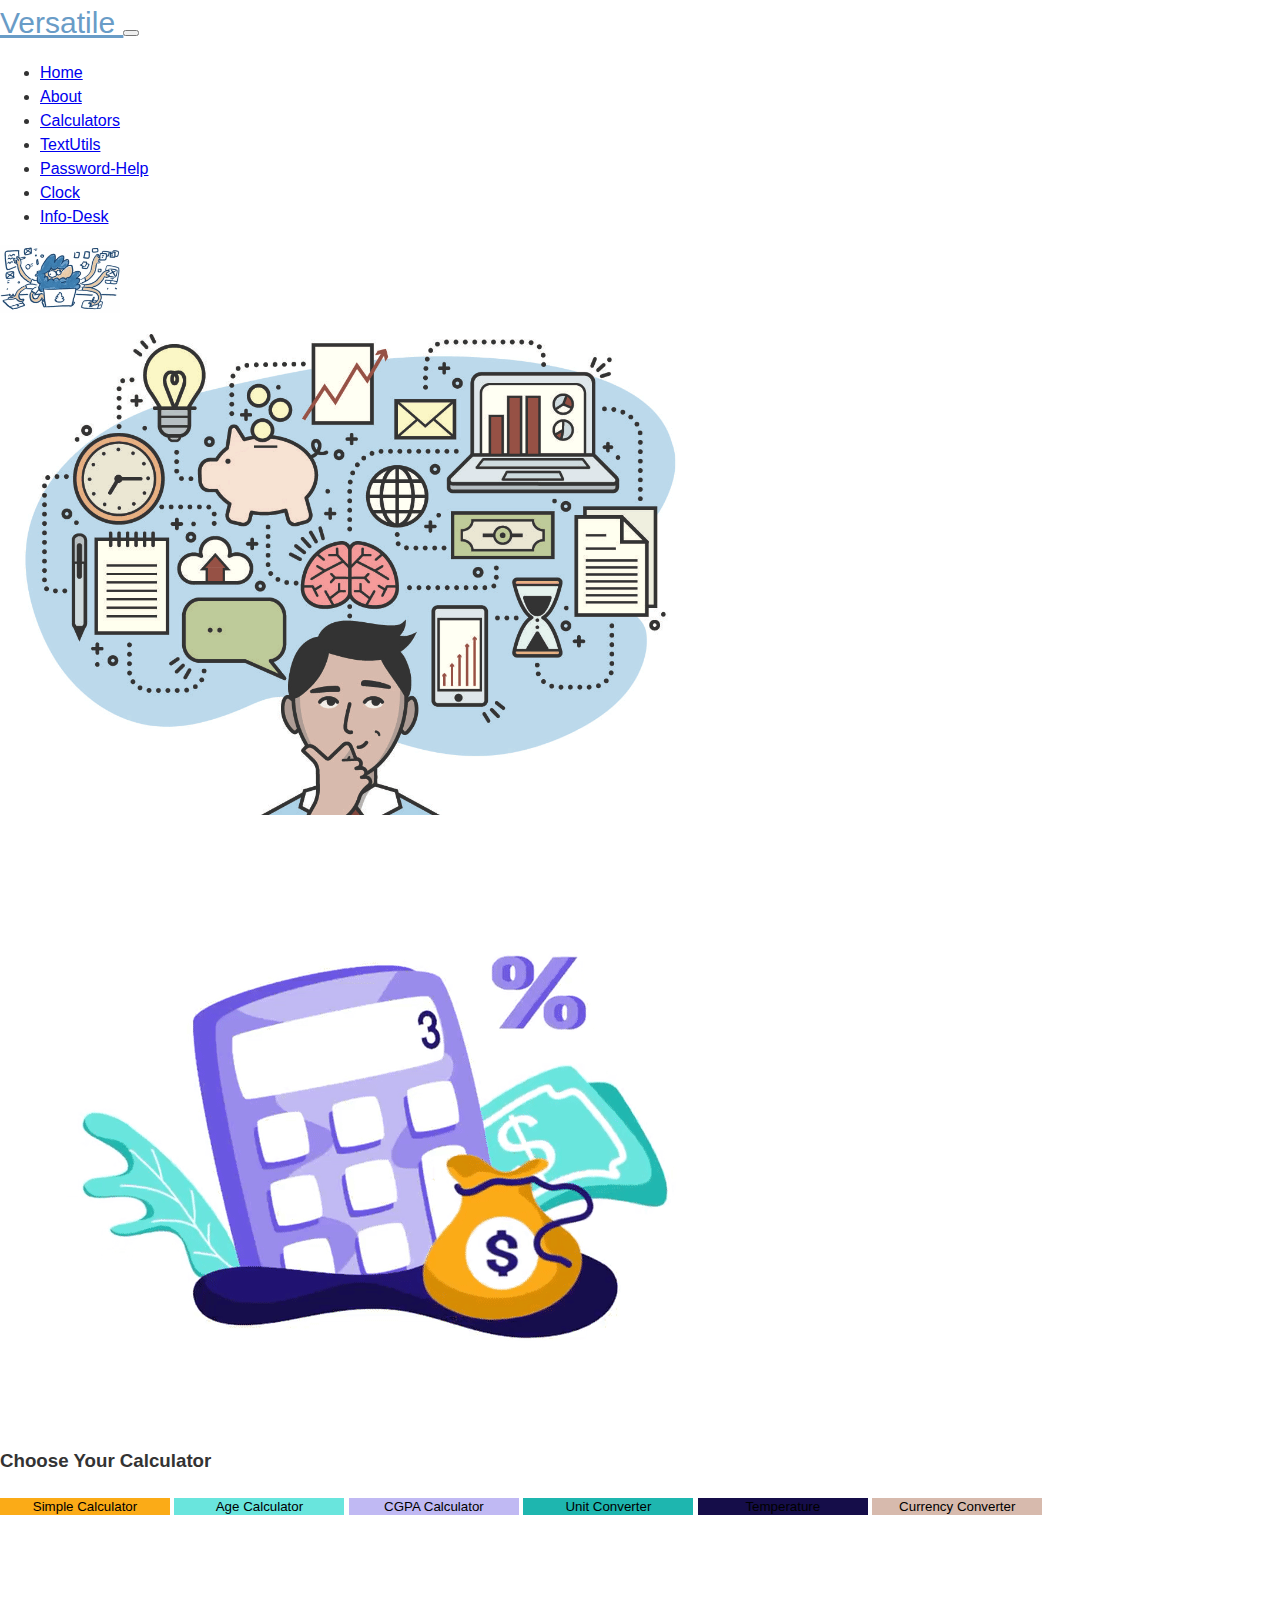
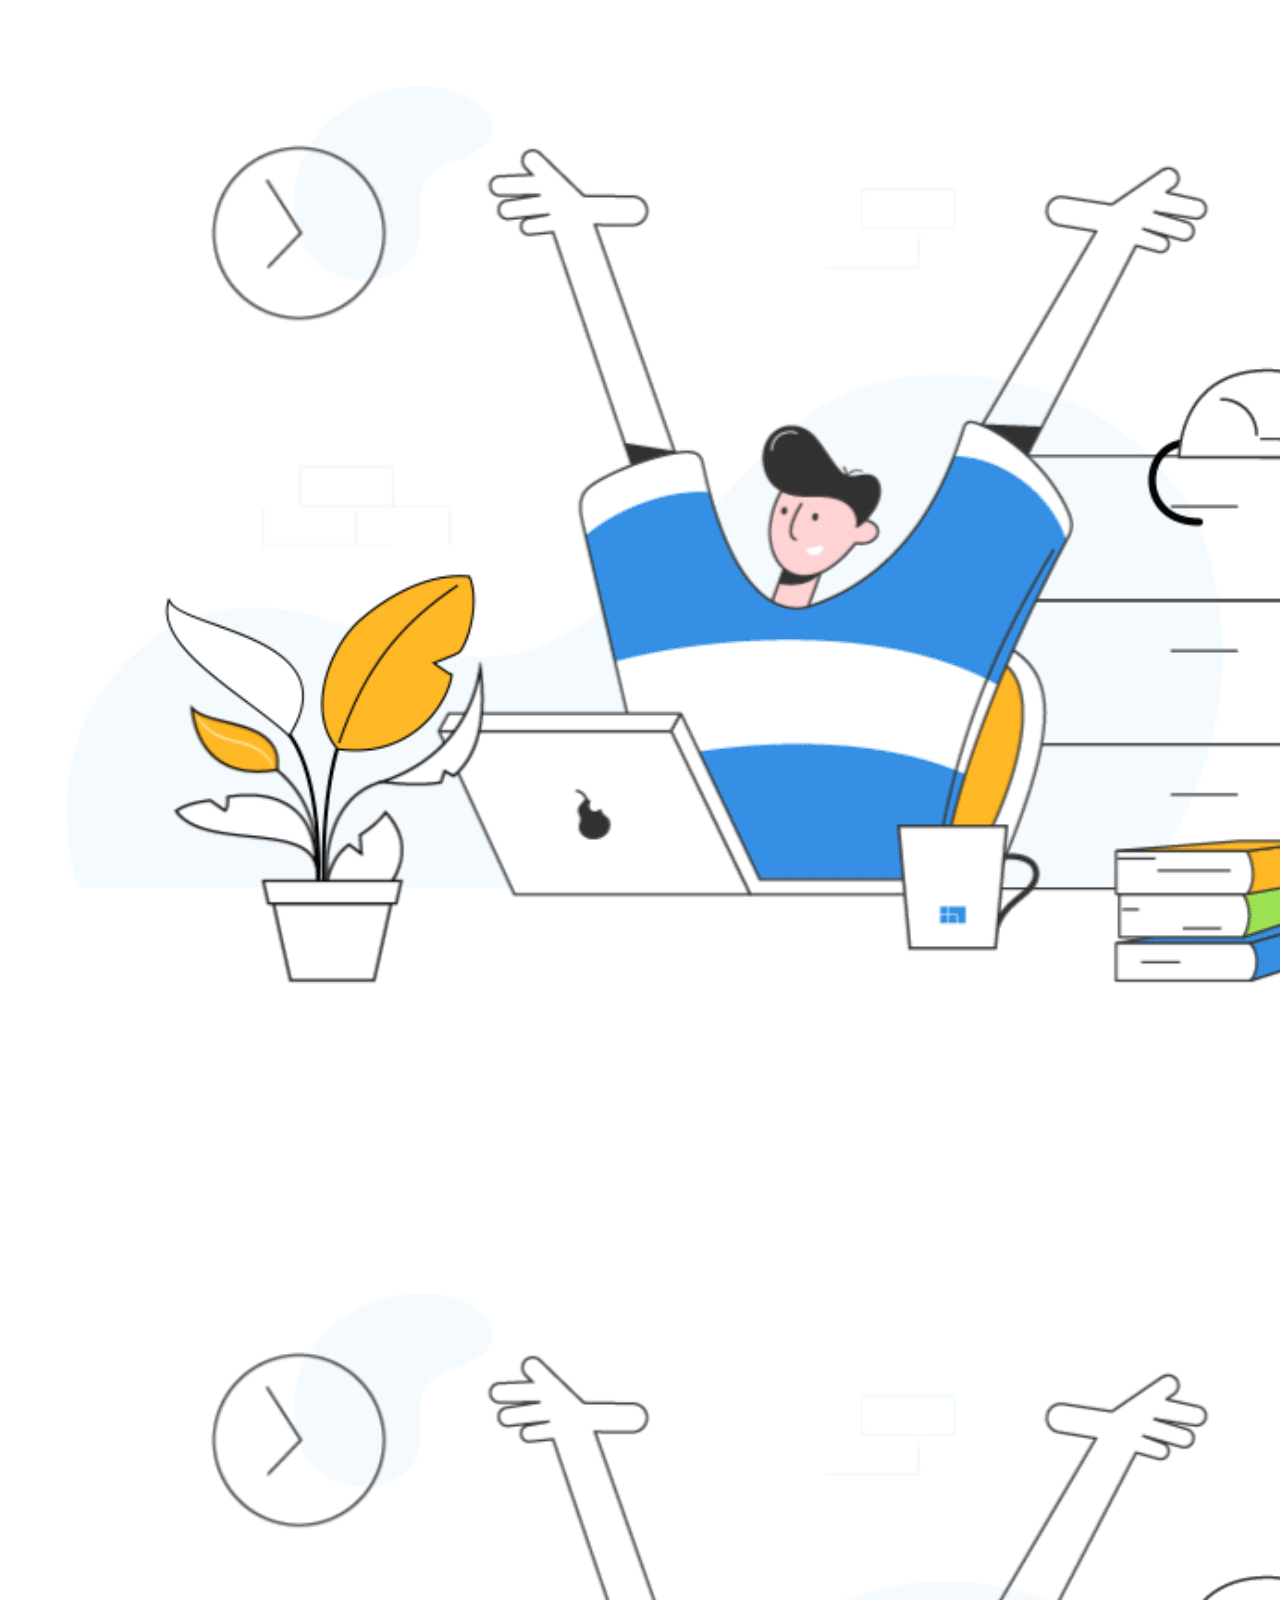
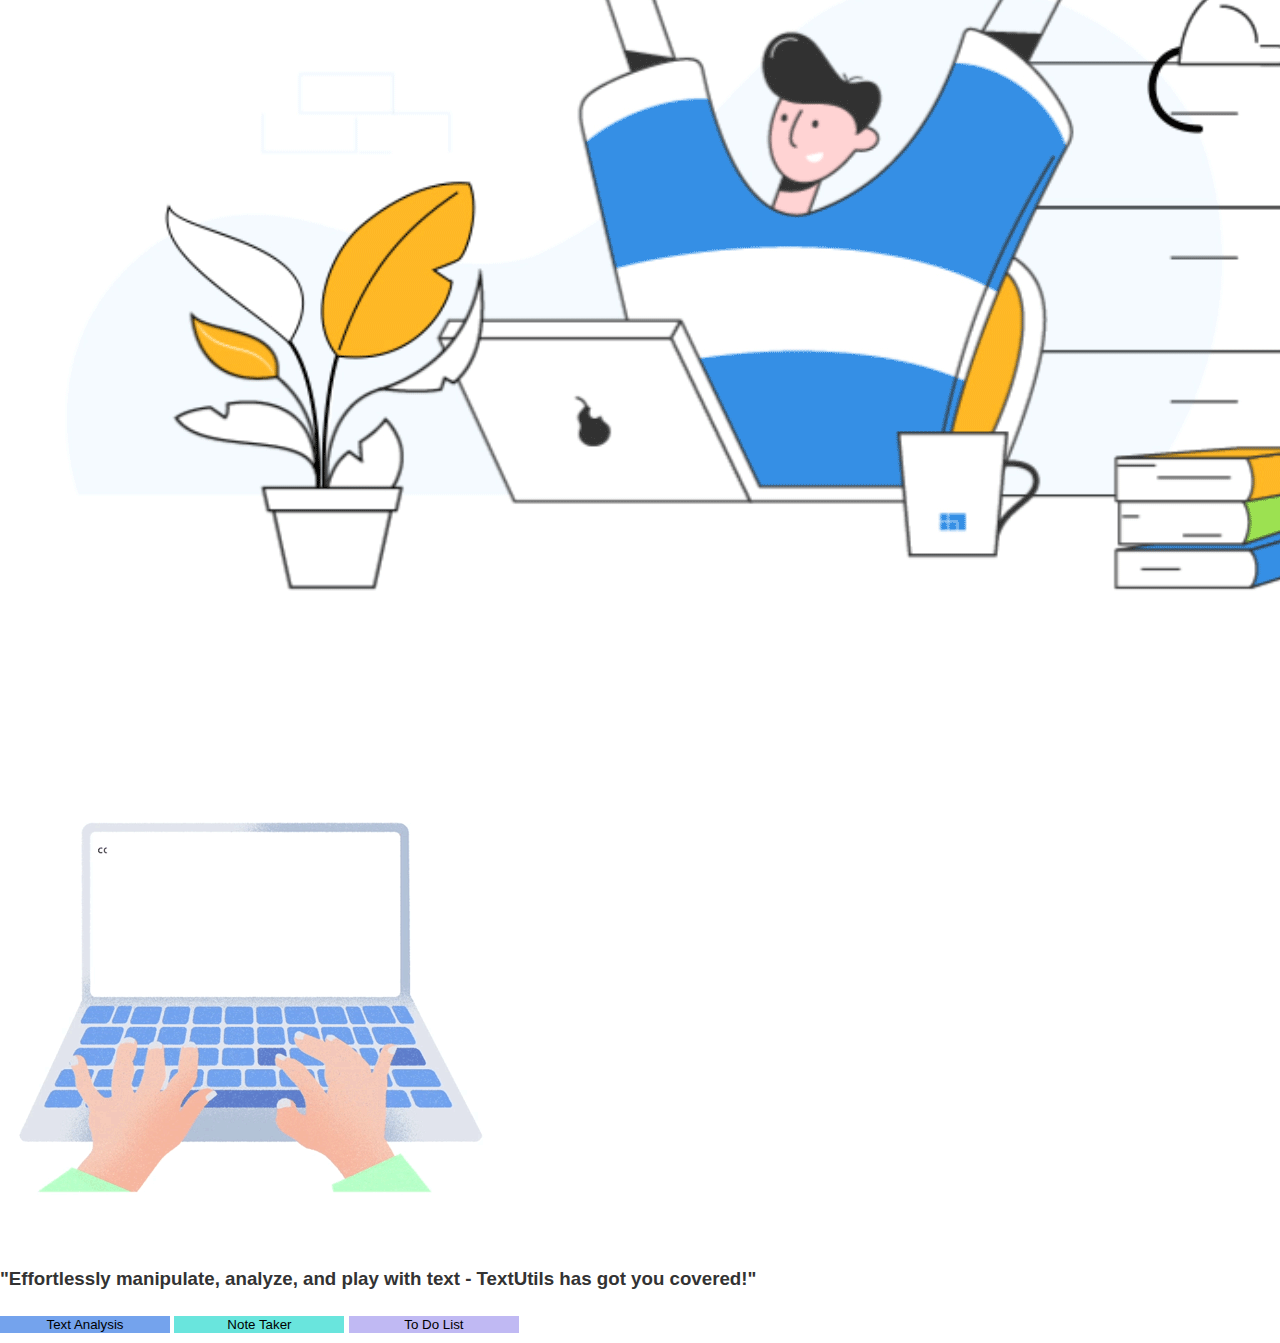
==== index.html @ 39a5cde5 "first commit" ====
<!DOCTYPE html>
<html lang="en">
  <head>
    <meta charset="UTF-8" />
    <meta http-equiv="X-UA-Compatible" content="IE=edge" />
    <meta name="viewport" content="width=device-width, initial-scale=1.0" />
    <link
      rel="stylesheet"
      href="https://cdnjs.cloudflare.com/ajax/libs/font-awesome/4.7.0/css/font-awesome.min.css"
    />
    <link href="https://cdn.jsdelivr.net/npm/bootstrap@5.3.0-alpha1/dist/css/bootstrap.min.css" rel="stylesheet" integrity="sha384-GLhlTQ8iRABdZLl6O3oVMWSktQOp6b7In1Zl3/Jr59b6EGGoI1aFkw7cmDA6j6gD" crossorigin="anonymous">



    <link rel="stylesheet" href="style.css" />
    <title>Versatile</title>
  </head>
  <body>
   
    <div class="header">
         
      <nav class="navbar navbar-expand-lg navbar-light  navigation">
        <div class="container">
          <a class="navbar-brand" href="#" style="color: #699cc7; font-size:30px">
            Versatile
          </a>          <button class="navbar-toggler" type="button" data-bs-toggle="collapse" data-bs-target="#navbarSupportedContent" aria-controls="navbarSupportedContent" aria-expanded="false" aria-label="Toggle navigation">
            <span class="navbar-toggler-icon"></span>
          </button>
          <div class="collapse navbar-collapse" id="navbarSupportedContent">
            <ul class="mx-auto navbar-nav me-auto mb-2 mb-lg-0">
                <li class="nav-item">
                    <a class="nav-link" href="index.html">Home</a>
                </li>
                <li class="nav-item">
                  <a class="nav-link" href="#About">About</a>
                </li>
              <li class="nav-item">
                <a class="nav-link" href="#calculator">Calculators </a>
              </li>

              <li class="nav-item">
                <a class="nav-link" href="#textutils">TextUtils</a>
              </li>

              <li class="nav-item">
                <a class="nav-link" href="drawing.html">Password-Help</a>
              </li>
     <li class="nav-item">
                <a class="nav-link" href="drawing.html">Clock</a>
              </li>
              <li class="nav-item">
                <a class="nav-link" href="drawing.html">Info-Desk</a>
              </li>
  
  
            </ul>
                      <a class="navbar-brand" href="index.html"><img src="images/logo2.gif" width="120px"></a>
              

  
          </div>
        </div>
      </nav>
    </nav>


    <section class="About">
      <div id="About">
              <div class="container">
  <!-- <div class="row justify-content-center">
    <div class="col-md-12"> -->
      <div class="row justify-content-center">
      <img src="images/work.gif" class="img-fluid" style="width: 700px" alt="Your Image">
    </div>
    <!-- <div class="col-md-6">
      <p class="about-text">Welcome to Versatile, the ultimate online toolset for all your daily needs! Developed by Showrin Rahman, Versatile offers a wide range of versatile tools that will make your life easier. With our powerful and intuitive calculators, text editors, stopwatch timers, news and Wikipedia search bars, and more, you'll have everything you need to stay organized, informed, and efficient. Whether you're a student, professional, or just someone who loves to be prepared, Versatile is the perfect companion for your busy life. So why wait? Start using Versatile today and unlock your full potential</p>
    </div> -->
    </div>

      </div>

    </section>


    <section id="calculator">
      
              <div class="container"> <!--   Container start -->
                <!-- row 1 start -->
                <div class="row">
                  
                  <div class="col-md-6"> <!-- row 1 col 1 start -->
                  <img src="images/calculator.gif" class="img-fluid"  alt="Your Image">
                  <h3>Choose Your Calculator</h3>
                    <button type="button"  class="btn btn-primary" style="background-color: #fbab17; border:none;width: 170px;">Simple Calculator</button>
                    <button type="button" class="btn btn-primary" style="background-color: #69e5dd; border:none;width: 170px;">Age Calculator</button>
                    <button type="button" class="btn btn-primary" style="background-color: #c0b9f3; border:none;width: 170px;">CGPA Calculator</button>
              
                    <button type="button" class="btn btn-primary" style="background-color: #1eb6af; border:none; width: 170px;">Unit Converter</button>
                    <button type="button" class="btn btn-primary" style="background-color: #150d49; border:none; width: 170px;">Temperature</button>
                    <button type="button" class="btn btn-primary" style="background-color: #d7baad; border:none; width: 170px;">Currency Converter</button>
                   
                    </div> <!-- row 1 col 1 end-->
                    <div class="col-md-6">  <!-- row 1 col 2 start -->
                      <img src="images/multitasking.gif" class="img-fluid"  alt="Your Image">
                      </div> <!-- row 1 col 2 end -->
                   </div>  <!--    row 1 end -->
  
              
                </div> <!--   Container start -->
              </section >
  



              <section id="textutils">
      
                <div class="container"> <!--   Container start -->
                  <!-- row 1 start -->
                  <div class="row">
                    <div class="col-md-6">  <!-- row 1 col 2 start -->
                      <img src="images/multitasking.gif" class="img-fluid"  alt="Your Image">
                      </div> <!-- row 1 col 2 end -->
                    
                    <div class="col-md-6"> <!-- row 1 col 1 start -->
                    <img src="images/typing.gif" class="img-fluid"  alt="Your Image">
                    <h3>"Effortlessly manipulate, analyze, and play with text - TextUtils has got you covered!"</h3>
                      <button type="button"  class="btn btn-primary" style="background-color: #74a3ed; border:none;width: 170px;">Text Analysis</button>
                      <button type="button" class="btn btn-primary" style="background-color: #69e5dd; border:none;width: 170px;">Note Taker</button>
                      <button type="button" class="btn btn-primary" style="background-color: #c0b9f3; border:none;width: 170px;">To Do List</button>
                
                     
                     
                      </div> <!-- row 1 col 1 end-->
                    
                     </div>  <!--    row 1 end -->
    
                
                  </div> <!--   Container start -->
                </section >
---- style.css ----
body {
  background-color: white;
  font-family: "Open Sans", sans-serif;
  font-size: 16px;
  line-height: 1.5;
  color: #333;
  margin: 0;
  padding: 0;
}

.about-text {
  text-align: justify;
  background-color: #bcd9eb;
  padding: 50px 50px 50px 50px;
  border-radius: 20%;
}

.row:first-child .btn {
  margin-bottom: 10px; /* Change the value to adjust the space */
}
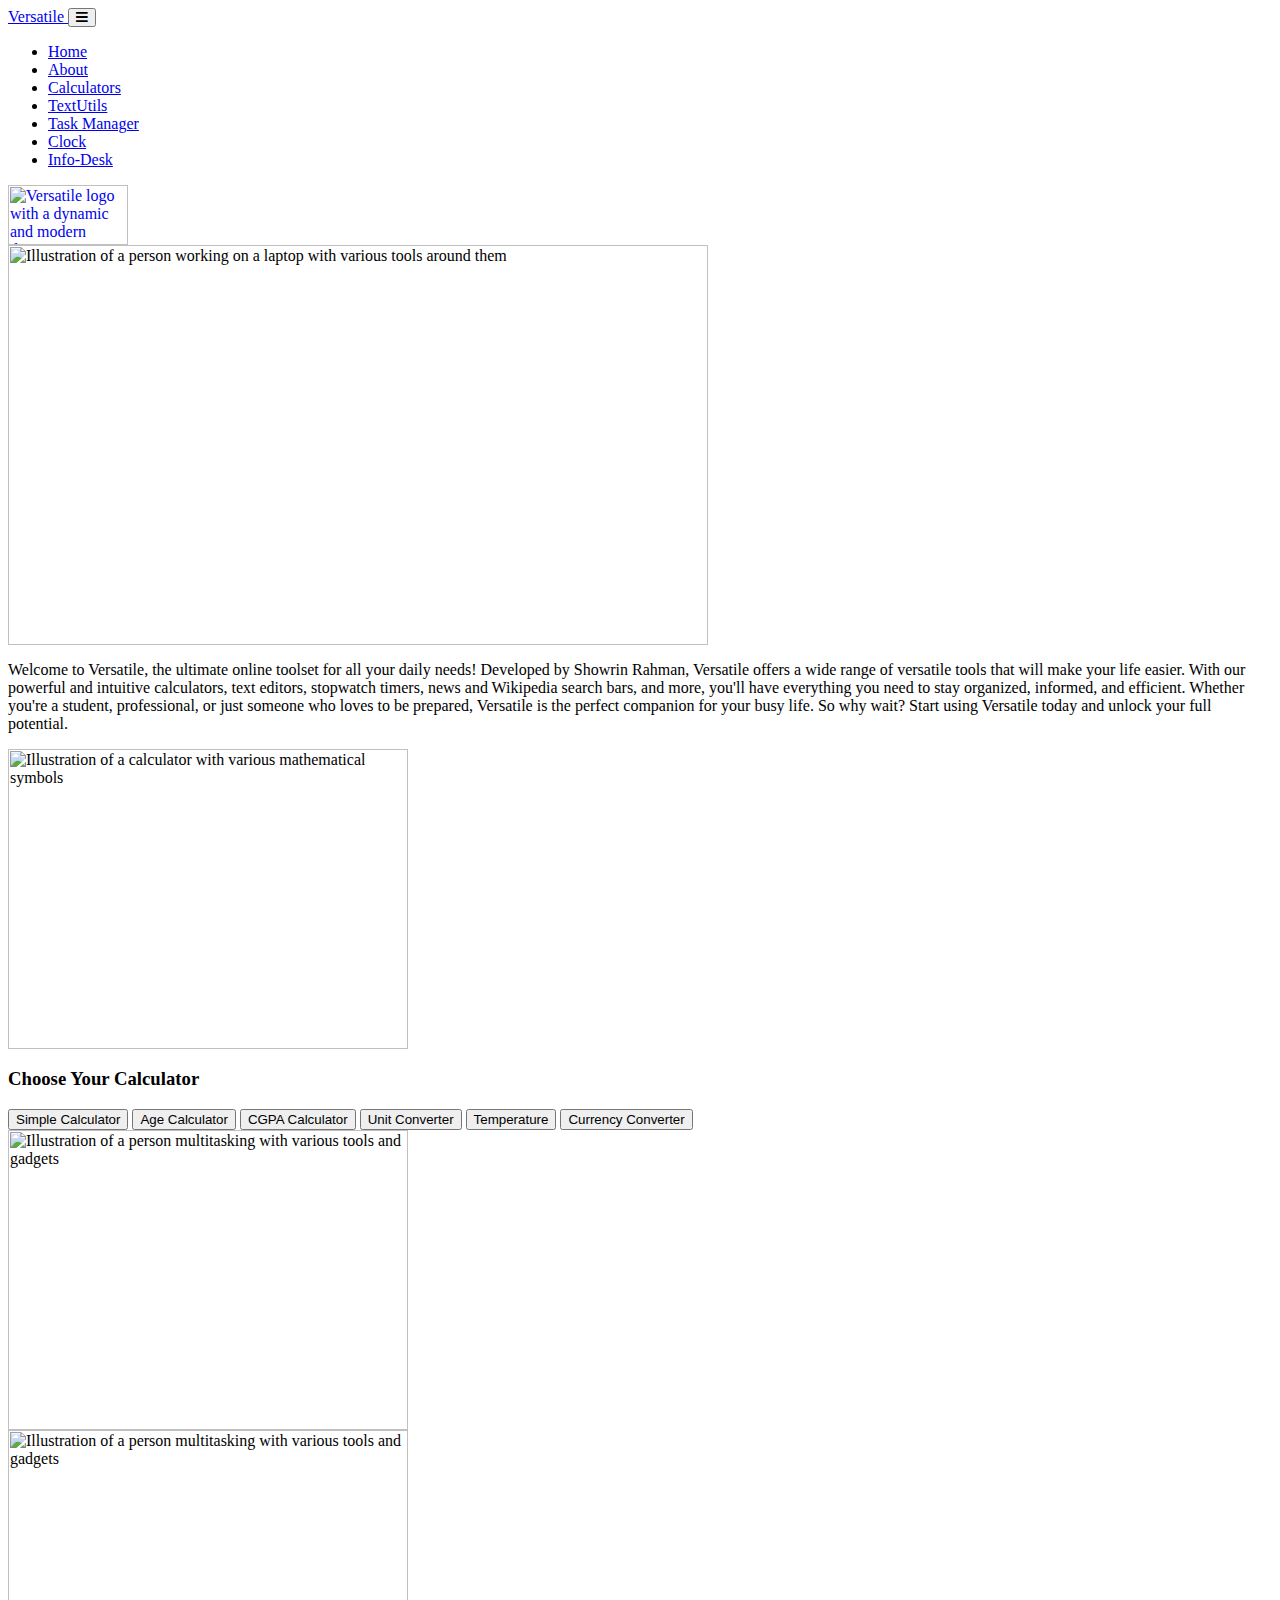
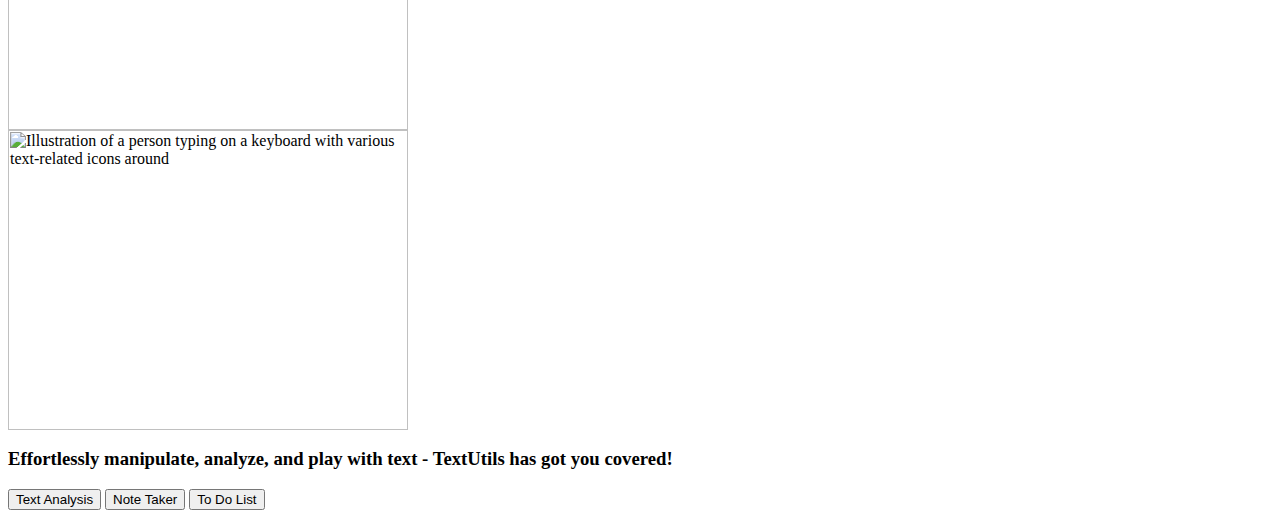
==== commit 5866fc0e: "Update index.html" ====
--- a/index.html
+++ b/index.html
@@ -1,139 +1,144 @@
-<!DOCTYPE html>
 <html lang="en">
-  <head>
-    <meta charset="UTF-8" />
-    <meta http-equiv="X-UA-Compatible" content="IE=edge" />
-    <meta name="viewport" content="width=device-width, initial-scale=1.0" />
-    <link
-      rel="stylesheet"
-      href="https://cdnjs.cloudflare.com/ajax/libs/font-awesome/4.7.0/css/font-awesome.min.css"
-    />
-    <link href="https://cdn.jsdelivr.net/npm/bootstrap@5.3.0-alpha1/dist/css/bootstrap.min.css" rel="stylesheet" integrity="sha384-GLhlTQ8iRABdZLl6O3oVMWSktQOp6b7In1Zl3/Jr59b6EGGoI1aFkw7cmDA6j6gD" crossorigin="anonymous">
-
-
-
-    <link rel="stylesheet" href="style.css" />
-    <title>Versatile</title>
-  </head>
-  <body>
-   
-    <div class="header">
-         
-      <nav class="navbar navbar-expand-lg navbar-light  navigation">
-        <div class="container">
-          <a class="navbar-brand" href="#" style="color: #699cc7; font-size:30px">
-            Versatile
-          </a>          <button class="navbar-toggler" type="button" data-bs-toggle="collapse" data-bs-target="#navbarSupportedContent" aria-controls="navbarSupportedContent" aria-expanded="false" aria-label="Toggle navigation">
-            <span class="navbar-toggler-icon"></span>
-          </button>
-          <div class="collapse navbar-collapse" id="navbarSupportedContent">
-            <ul class="mx-auto navbar-nav me-auto mb-2 mb-lg-0">
-                <li class="nav-item">
-                    <a class="nav-link" href="index.html">Home</a>
-                </li>
-                <li class="nav-item">
-                  <a class="nav-link" href="#About">About</a>
-                </li>
-              <li class="nav-item">
-                <a class="nav-link" href="#calculator">Calculators </a>
-              </li>
-
-              <li class="nav-item">
-                <a class="nav-link" href="#textutils">TextUtils</a>
-              </li>
-
-              <li class="nav-item">
-                <a class="nav-link" href="drawing.html">Password-Help</a>
-              </li>
-     <li class="nav-item">
-                <a class="nav-link" href="drawing.html">Clock</a>
-              </li>
-              <li class="nav-item">
-                <a class="nav-link" href="drawing.html">Info-Desk</a>
-              </li>
-  
-  
-            </ul>
-                      <a class="navbar-brand" href="index.html"><img src="images/logo2.gif" width="120px"></a>
-              
-
-  
-          </div>
-        </div>
-      </nav>
-    </nav>
-
-
-    <section class="About">
-      <div id="About">
-              <div class="container">
-  <!-- <div class="row justify-content-center">
-    <div class="col-md-12"> -->
-      <div class="row justify-content-center">
-      <img src="images/work.gif" class="img-fluid" style="width: 700px" alt="Your Image">
+ <head>
+  <meta charset="utf-8"/>
+  <meta content="IE=edge" http-equiv="X-UA-Compatible"/>
+  <meta content="width=device-width, initial-scale=1.0" name="viewport"/>
+  <link href="https://cdnjs.cloudflare.com/ajax/libs/font-awesome/5.15.3/css/all.min.css" rel="stylesheet"/>
+  <script src="https://cdn.tailwindcss.com">
+  </script>
+  <title>
+   Versatile
+  </title>
+ </head>
+ <body class="bg-gray-100 text-gray-800">
+  <header class="bg-white shadow">
+   <nav class="container mx-auto p-4 flex justify-between items-center">
+    <a class="text-2xl font-bold text-blue-500" href="#">
+     Versatile
+    </a>
+    <button class="lg:hidden text-gray-500 focus:outline-none">
+     <i class="fas fa-bars">
+     </i>
+    </button>
+    <ul class="hidden lg:flex space-x-6">
+     <li>
+      <a class="hover:text-blue-500" href="index.html">
+       Home
+      </a>
+     </li>
+     <li>
+      <a class="hover:text-blue-500" href="#About">
+       About
+      </a>
+     </li>
+     <li>
+      <a class="hover:text-blue-500" href="#calculator">
+       Calculators
+      </a>
+     </li>
+     <li>
+      <a class="hover:text-blue-500" href="#textutils">
+       TextUtils
+      </a>
+     </li>
+     <li>
+      <a class="hover:text-blue-500" href="task_manager.html">
+       Task Manager
+      </a>
+     </li>
+     <li>
+      <a class="hover:text-blue-500" href="clock.html">
+       Clock
+      </a>
+     </li>
+     <li>
+      <a class="hover:text-blue-500" href="info_desk.html">
+       Info-Desk
+      </a>
+     </li>
+    </ul>
+    <a class="hidden lg:block" href="index.html">
+     <img alt="Versatile logo with a dynamic and modern design" class="w-30" height="60" src="https://storage.googleapis.com/a1aa/image/ce6G9pfnwCjzLkOinj9mK8YgNOt0tMjfbJ1hLOa4BI6Jf4cQB.jpg" width="120"/>
+    </a>
+   </nav>
+  </header>
+  <section class="py-12 bg-gray-50" id="About">
+   <div class="container mx-auto text-center">
+    <img alt="Illustration of a person working on a laptop with various tools around them" class="mx-auto mb-8" height="400" src="https://storage.googleapis.com/a1aa/image/SMQUeVWf8Bv2tkj98EH7lm3vrjhJzDu6dOrs1UotOZjlPOHUA.jpg" width="700"/>
+    <p class="text-lg leading-relaxed">
+     Welcome to Versatile, the ultimate online toolset for all your daily
+          needs! Developed by Showrin Rahman, Versatile offers a wide range of
+          versatile tools that will make your life easier. With our powerful and
+          intuitive calculators, text editors, stopwatch timers, news and
+          Wikipedia search bars, and more, you'll have everything you need to
+          stay organized, informed, and efficient. Whether you're a student,
+          professional, or just someone who loves to be prepared, Versatile is
+          the perfect companion for your busy life. So why wait? Start using
+          Versatile today and unlock your full potential.
+    </p>
+   </div>
+  </section>
+  <section class="py-12" id="calculator">
+   <div class="container mx-auto">
+    <div class="grid grid-cols-1 md:grid-cols-2 gap-8">
+     <div class="text-center">
+      <img alt="Illustration of a calculator with various mathematical symbols" class="mx-auto mb-4" height="300" src="https://storage.googleapis.com/a1aa/image/bPtmvtyyzPrzL9eKvwExFFJGvfWOKaWTRnsniHIrqW0iPOHUA.jpg" width="400"/>
+      <h3 class="text-xl font-semibold mb-4">
+       Choose Your Calculator
+      </h3>
+      <div class="space-y-4">
+       <button class="w-40 py-2 bg-yellow-400 text-white rounded">
+        Simple Calculator
+       </button>
+       <button class="w-40 py-2 bg-teal-400 text-white rounded">
+        Age Calculator
+       </button>
+       <button class="w-40 py-2 bg-purple-400 text-white rounded">
+        CGPA Calculator
+       </button>
+       <button class="w-40 py-2 bg-teal-600 text-white rounded">
+        Unit Converter
+       </button>
+       <button class="w-40 py-2 bg-blue-900 text-white rounded">
+        Temperature
+       </button>
+       <button class="w-40 py-2 bg-pink-300 text-white rounded">
+        Currency Converter
+       </button>
+      </div>
+     </div>
+     <div class="text-center">
+      <img alt="Illustration of a person multitasking with various tools and gadgets" class="mx-auto mb-4" height="300" src="https://storage.googleapis.com/a1aa/image/VOe89JrVs0SwdKwCqE81fCIVoefe7mTxLU9M0N9h7DYY8x5gC.jpg" width="400"/>
+     </div>
     </div>
-    <!-- <div class="col-md-6">
-      <p class="about-text">Welcome to Versatile, the ultimate online toolset for all your daily needs! Developed by Showrin Rahman, Versatile offers a wide range of versatile tools that will make your life easier. With our powerful and intuitive calculators, text editors, stopwatch timers, news and Wikipedia search bars, and more, you'll have everything you need to stay organized, informed, and efficient. Whether you're a student, professional, or just someone who loves to be prepared, Versatile is the perfect companion for your busy life. So why wait? Start using Versatile today and unlock your full potential</p>
-    </div> -->
+   </div>
+  </section>
+  <section class="py-12 bg-gray-50" id="textutils">
+   <div class="container mx-auto">
+    <div class="grid grid-cols-1 md:grid-cols-2 gap-8">
+     <div class="text-center">
+      <img alt="Illustration of a person multitasking with various tools and gadgets" class="mx-auto mb-4" height="300" src="https://storage.googleapis.com/a1aa/image/VOe89JrVs0SwdKwCqE81fCIVoefe7mTxLU9M0N9h7DYY8x5gC.jpg" width="400"/>
+     </div>
+     <div class="text-center">
+      <img alt="Illustration of a person typing on a keyboard with various text-related icons around" class="mx-auto mb-4" height="300" src="https://storage.googleapis.com/a1aa/image/DhhcDcoFvA7DER8TXQeDScXE1feukoZrHeGeaMU9EGEH8x5gC.jpg" width="400"/>
+      <h3 class="text-xl font-semibold mb-4">
+       Effortlessly manipulate, analyze, and play with text - TextUtils
+              has got you covered!
+      </h3>
+      <div class="space-y-4">
+       <button class="w-40 py-2 bg-blue-400 text-white rounded">
+        Text Analysis
+       </button>
+       <button class="w-40 py-2 bg-teal-400 text-white rounded">
+        Note Taker
+       </button>
+       <button class="w-40 py-2 bg-purple-400 text-white rounded">
+        To Do List
+       </button>
+      </div>
+     </div>
     </div>
-
-      </div>
-
-    </section>
-
-
-    <section id="calculator">
-      
-              <div class="container"> <!--   Container start -->
-                <!-- row 1 start -->
-                <div class="row">
-                  
-                  <div class="col-md-6"> <!-- row 1 col 1 start -->
-                  <img src="images/calculator.gif" class="img-fluid"  alt="Your Image">
-                  <h3>Choose Your Calculator</h3>
-                    <button type="button"  class="btn btn-primary" style="background-color: #fbab17; border:none;width: 170px;">Simple Calculator</button>
-                    <button type="button" class="btn btn-primary" style="background-color: #69e5dd; border:none;width: 170px;">Age Calculator</button>
-                    <button type="button" class="btn btn-primary" style="background-color: #c0b9f3; border:none;width: 170px;">CGPA Calculator</button>
-              
-                    <button type="button" class="btn btn-primary" style="background-color: #1eb6af; border:none; width: 170px;">Unit Converter</button>
-                    <button type="button" class="btn btn-primary" style="background-color: #150d49; border:none; width: 170px;">Temperature</button>
-                    <button type="button" class="btn btn-primary" style="background-color: #d7baad; border:none; width: 170px;">Currency Converter</button>
-                   
-                    </div> <!-- row 1 col 1 end-->
-                    <div class="col-md-6">  <!-- row 1 col 2 start -->
-                      <img src="images/multitasking.gif" class="img-fluid"  alt="Your Image">
-                      </div> <!-- row 1 col 2 end -->
-                   </div>  <!--    row 1 end -->
-  
-              
-                </div> <!--   Container start -->
-              </section >
-  
-
-
-
-              <section id="textutils">
-      
-                <div class="container"> <!--   Container start -->
-                  <!-- row 1 start -->
-                  <div class="row">
-                    <div class="col-md-6">  <!-- row 1 col 2 start -->
-                      <img src="images/multitasking.gif" class="img-fluid"  alt="Your Image">
-                      </div> <!-- row 1 col 2 end -->
-                    
-                    <div class="col-md-6"> <!-- row 1 col 1 start -->
-                    <img src="images/typing.gif" class="img-fluid"  alt="Your Image">
-                    <h3>"Effortlessly manipulate, analyze, and play with text - TextUtils has got you covered!"</h3>
-                      <button type="button"  class="btn btn-primary" style="background-color: #74a3ed; border:none;width: 170px;">Text Analysis</button>
-                      <button type="button" class="btn btn-primary" style="background-color: #69e5dd; border:none;width: 170px;">Note Taker</button>
-                      <button type="button" class="btn btn-primary" style="background-color: #c0b9f3; border:none;width: 170px;">To Do List</button>
-                
-                     
-                     
-                      </div> <!-- row 1 col 1 end-->
-                    
-                     </div>  <!--    row 1 end -->
-    
-                
-                  </div> <!--   Container start -->
-                </section >+   </div>
+  </section>
+ </body>
+</html>
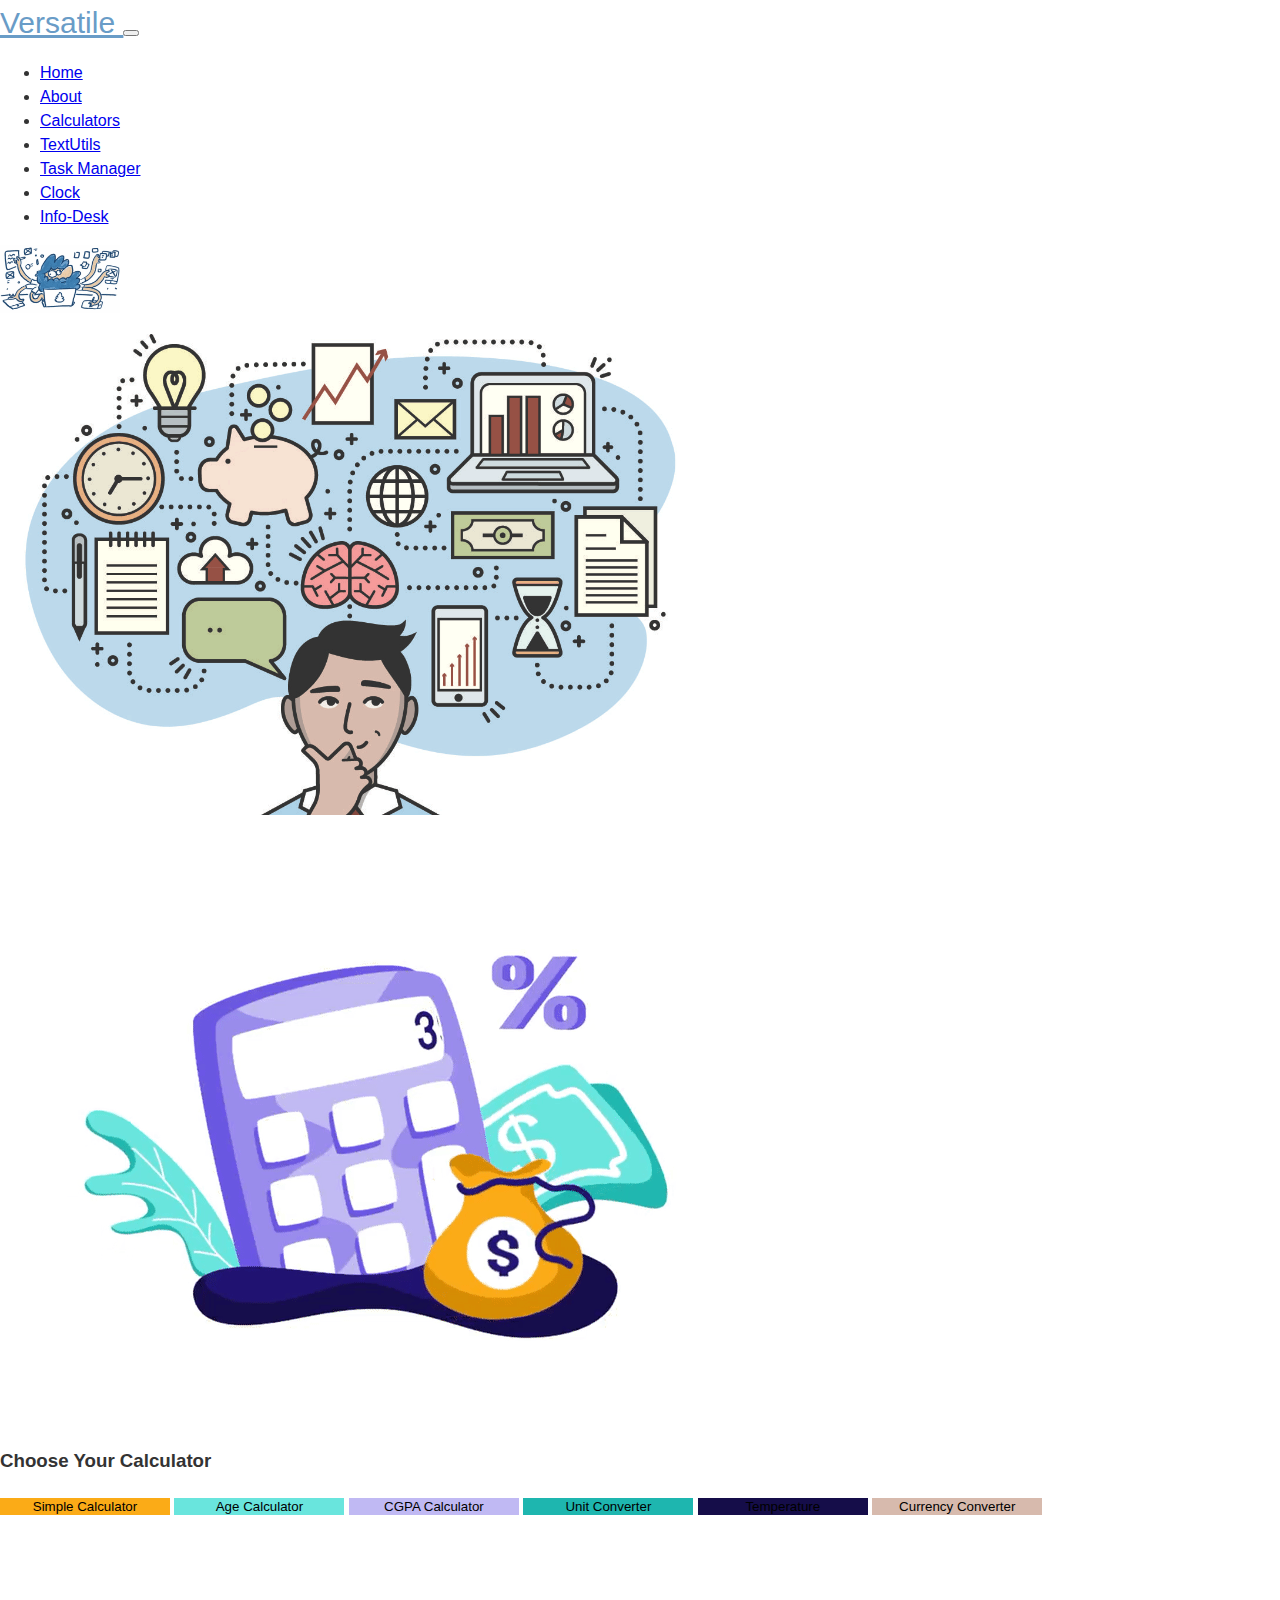
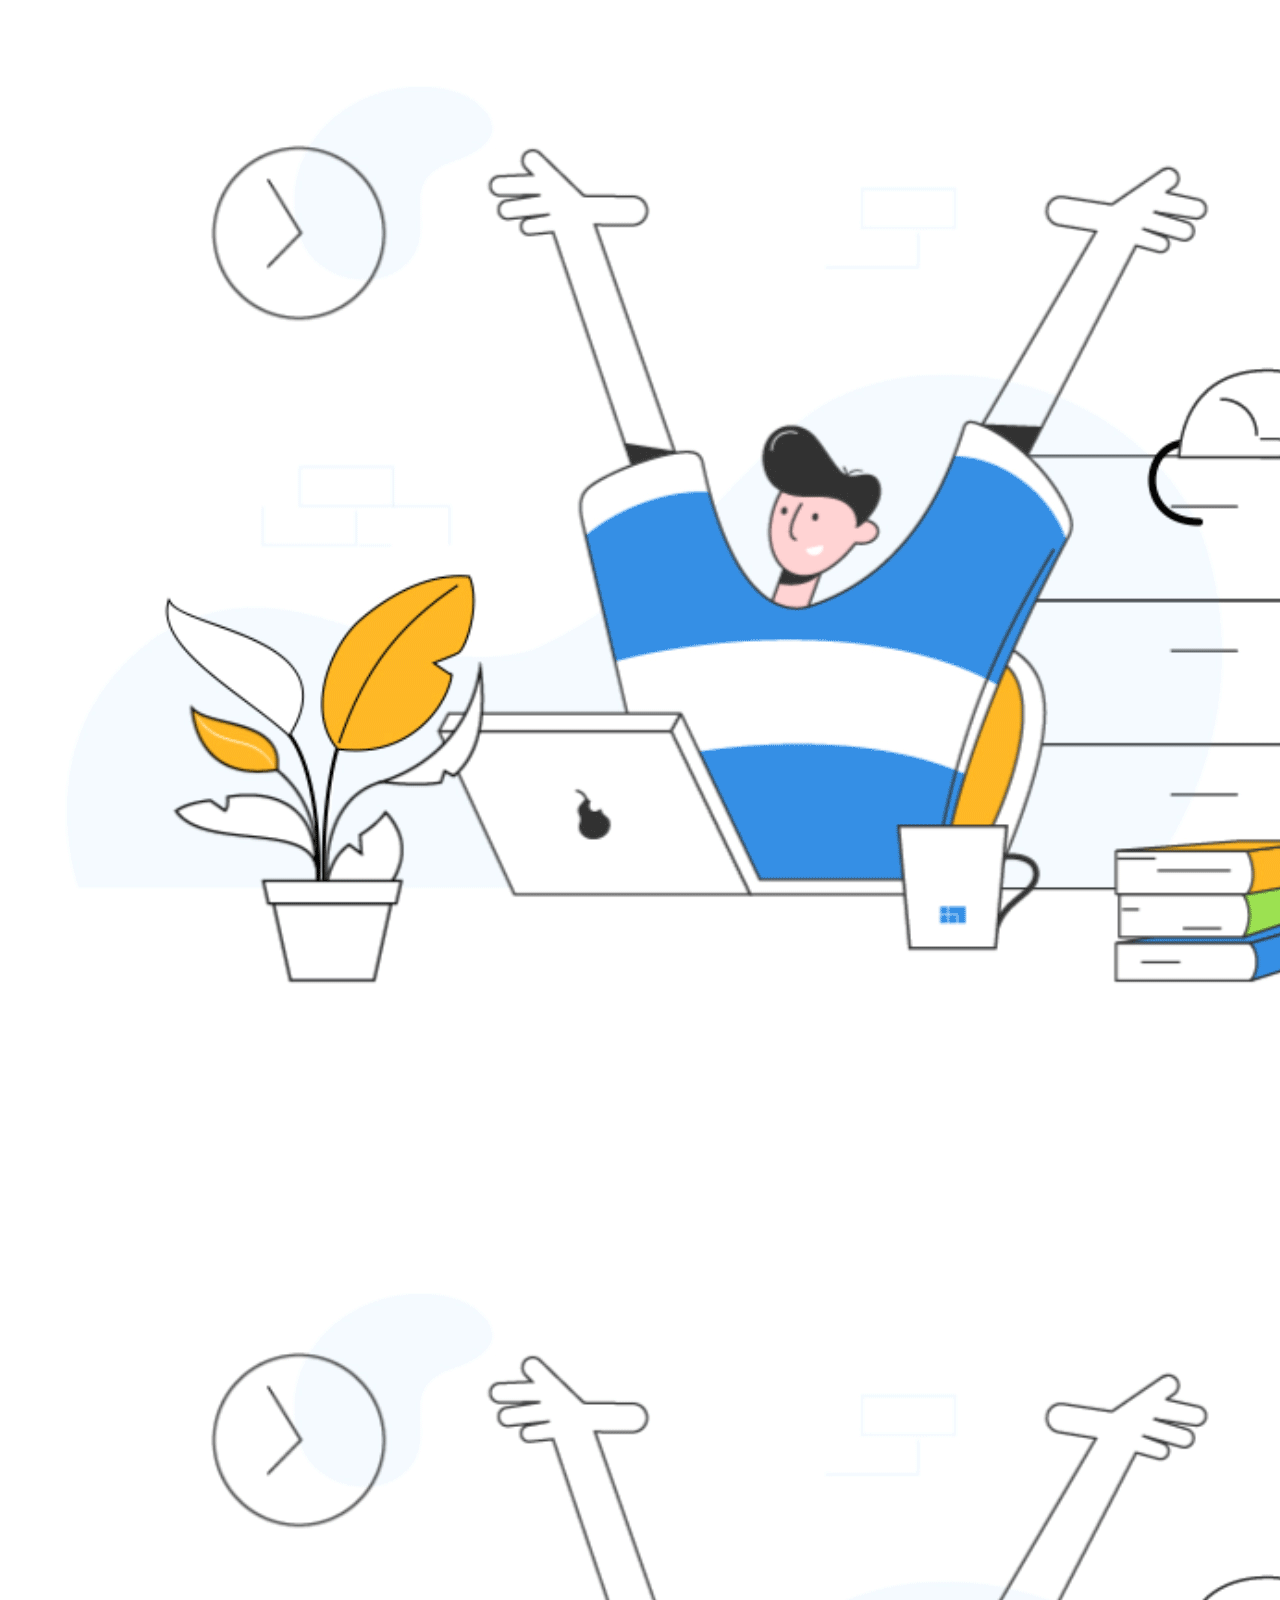
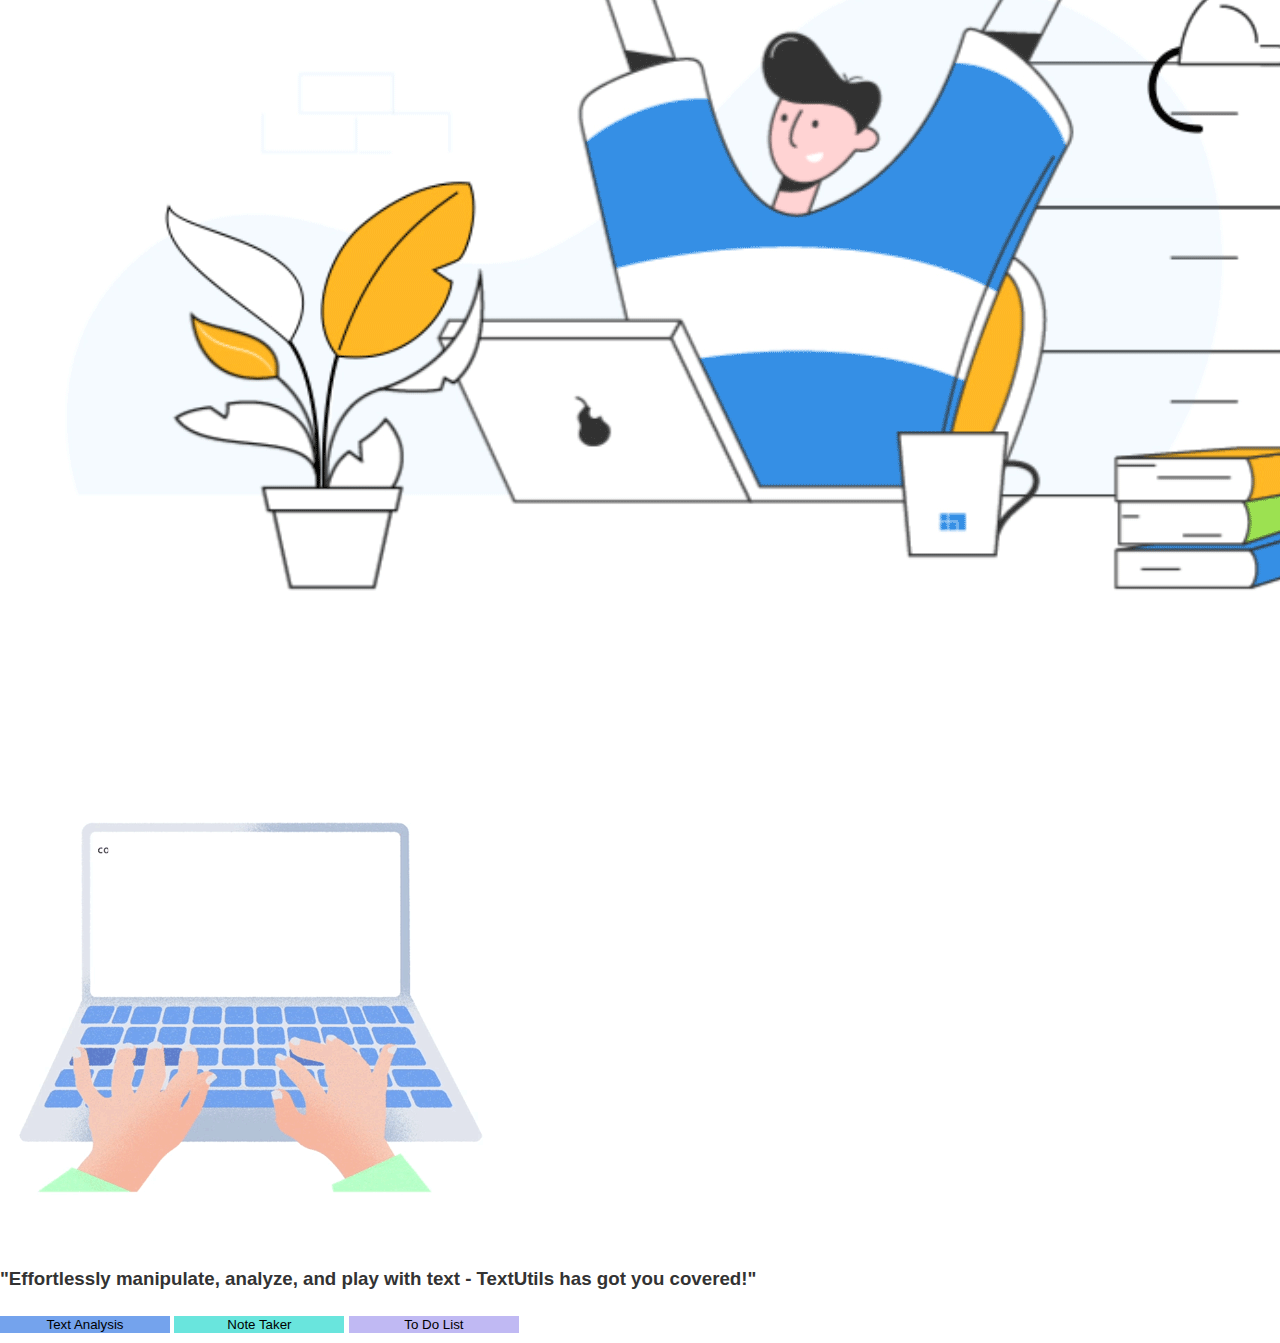
==== commit 5975f776: "Update index.html" ====
--- a/index.html
+++ b/index.html
@@ -1,144 +1,139 @@
+<!DOCTYPE html>
 <html lang="en">
- <head>
-  <meta charset="utf-8"/>
-  <meta content="IE=edge" http-equiv="X-UA-Compatible"/>
-  <meta content="width=device-width, initial-scale=1.0" name="viewport"/>
-  <link href="https://cdnjs.cloudflare.com/ajax/libs/font-awesome/5.15.3/css/all.min.css" rel="stylesheet"/>
-  <script src="https://cdn.tailwindcss.com">
-  </script>
-  <title>
-   Versatile
-  </title>
- </head>
- <body class="bg-gray-100 text-gray-800">
-  <header class="bg-white shadow">
-   <nav class="container mx-auto p-4 flex justify-between items-center">
-    <a class="text-2xl font-bold text-blue-500" href="#">
-     Versatile
-    </a>
-    <button class="lg:hidden text-gray-500 focus:outline-none">
-     <i class="fas fa-bars">
-     </i>
-    </button>
-    <ul class="hidden lg:flex space-x-6">
-     <li>
-      <a class="hover:text-blue-500" href="index.html">
-       Home
-      </a>
-     </li>
-     <li>
-      <a class="hover:text-blue-500" href="#About">
-       About
-      </a>
-     </li>
-     <li>
-      <a class="hover:text-blue-500" href="#calculator">
-       Calculators
-      </a>
-     </li>
-     <li>
-      <a class="hover:text-blue-500" href="#textutils">
-       TextUtils
-      </a>
-     </li>
-     <li>
-      <a class="hover:text-blue-500" href="task_manager.html">
-       Task Manager
-      </a>
-     </li>
-     <li>
-      <a class="hover:text-blue-500" href="clock.html">
-       Clock
-      </a>
-     </li>
-     <li>
-      <a class="hover:text-blue-500" href="info_desk.html">
-       Info-Desk
-      </a>
-     </li>
-    </ul>
-    <a class="hidden lg:block" href="index.html">
-     <img alt="Versatile logo with a dynamic and modern design" class="w-30" height="60" src="https://storage.googleapis.com/a1aa/image/ce6G9pfnwCjzLkOinj9mK8YgNOt0tMjfbJ1hLOa4BI6Jf4cQB.jpg" width="120"/>
-    </a>
-   </nav>
-  </header>
-  <section class="py-12 bg-gray-50" id="About">
-   <div class="container mx-auto text-center">
-    <img alt="Illustration of a person working on a laptop with various tools around them" class="mx-auto mb-8" height="400" src="https://storage.googleapis.com/a1aa/image/SMQUeVWf8Bv2tkj98EH7lm3vrjhJzDu6dOrs1UotOZjlPOHUA.jpg" width="700"/>
-    <p class="text-lg leading-relaxed">
-     Welcome to Versatile, the ultimate online toolset for all your daily
-          needs! Developed by Showrin Rahman, Versatile offers a wide range of
-          versatile tools that will make your life easier. With our powerful and
-          intuitive calculators, text editors, stopwatch timers, news and
-          Wikipedia search bars, and more, you'll have everything you need to
-          stay organized, informed, and efficient. Whether you're a student,
-          professional, or just someone who loves to be prepared, Versatile is
-          the perfect companion for your busy life. So why wait? Start using
-          Versatile today and unlock your full potential.
-    </p>
-   </div>
-  </section>
-  <section class="py-12" id="calculator">
-   <div class="container mx-auto">
-    <div class="grid grid-cols-1 md:grid-cols-2 gap-8">
-     <div class="text-center">
-      <img alt="Illustration of a calculator with various mathematical symbols" class="mx-auto mb-4" height="300" src="https://storage.googleapis.com/a1aa/image/bPtmvtyyzPrzL9eKvwExFFJGvfWOKaWTRnsniHIrqW0iPOHUA.jpg" width="400"/>
-      <h3 class="text-xl font-semibold mb-4">
-       Choose Your Calculator
-      </h3>
-      <div class="space-y-4">
-       <button class="w-40 py-2 bg-yellow-400 text-white rounded">
-        Simple Calculator
-       </button>
-       <button class="w-40 py-2 bg-teal-400 text-white rounded">
-        Age Calculator
-       </button>
-       <button class="w-40 py-2 bg-purple-400 text-white rounded">
-        CGPA Calculator
-       </button>
-       <button class="w-40 py-2 bg-teal-600 text-white rounded">
-        Unit Converter
-       </button>
-       <button class="w-40 py-2 bg-blue-900 text-white rounded">
-        Temperature
-       </button>
-       <button class="w-40 py-2 bg-pink-300 text-white rounded">
-        Currency Converter
-       </button>
+  <head>
+    <meta charset="UTF-8" />
+    <meta http-equiv="X-UA-Compatible" content="IE=edge" />
+    <meta name="viewport" content="width=device-width, initial-scale=1.0" />
+    <link
+      rel="stylesheet"
+      href="https://cdnjs.cloudflare.com/ajax/libs/font-awesome/4.7.0/css/font-awesome.min.css"
+    />
+    <link href="https://cdn.jsdelivr.net/npm/bootstrap@5.3.0-alpha1/dist/css/bootstrap.min.css" rel="stylesheet" integrity="sha384-GLhlTQ8iRABdZLl6O3oVMWSktQOp6b7In1Zl3/Jr59b6EGGoI1aFkw7cmDA6j6gD" crossorigin="anonymous">
+
+
+
+    <link rel="stylesheet" href="style.css" />
+    <title>Versatile</title>
+  </head>
+  <body>
+   
+    <div class="header">
+         
+      <nav class="navbar navbar-expand-lg navbar-light  navigation">
+        <div class="container">
+          <a class="navbar-brand" href="#" style="color: #699cc7; font-size:30px">
+            Versatile
+          </a>          <button class="navbar-toggler" type="button" data-bs-toggle="collapse" data-bs-target="#navbarSupportedContent" aria-controls="navbarSupportedContent" aria-expanded="false" aria-label="Toggle navigation">
+            <span class="navbar-toggler-icon"></span>
+          </button>
+          <div class="collapse navbar-collapse" id="navbarSupportedContent">
+            <ul class="mx-auto navbar-nav me-auto mb-2 mb-lg-0">
+                <li class="nav-item">
+                    <a class="nav-link" href="index.html">Home</a>
+                </li>
+                <li class="nav-item">
+                  <a class="nav-link" href="#About">About</a>
+                </li>
+              <li class="nav-item">
+                <a class="nav-link" href="#calculator">Calculators </a>
+              </li>
+
+              <li class="nav-item">
+                <a class="nav-link" href="#textutils">TextUtils</a>
+              </li>
+
+              <li class="nav-item">
+                <a class="nav-link" href="task_manger.html">Task Manager</a>
+              </li>
+     <li class="nav-item">
+                <a class="nav-link" href="drawing.html">Clock</a>
+              </li>
+              <li class="nav-item">
+                <a class="nav-link" href="drawing.html">Info-Desk</a>
+              </li>
+  
+  
+            </ul>
+                      <a class="navbar-brand" href="index.html"><img src="images/logo2.gif" width="120px"></a>
+              
+
+  
+          </div>
+        </div>
+      </nav>
+    </nav>
+
+
+    <section class="About">
+      <div id="About">
+              <div class="container">
+  <!-- <div class="row justify-content-center">
+    <div class="col-md-12"> -->
+      <div class="row justify-content-center">
+      <img src="images/work.gif" class="img-fluid" style="width: 700px" alt="Your Image">
+    </div>
+    <!-- <div class="col-md-6">
+      <p class="about-text">Welcome to Versatile, the ultimate online toolset for all your daily needs! Developed by Showrin Rahman, Versatile offers a wide range of versatile tools that will make your life easier. With our powerful and intuitive calculators, text editors, stopwatch timers, news and Wikipedia search bars, and more, you'll have everything you need to stay organized, informed, and efficient. Whether you're a student, professional, or just someone who loves to be prepared, Versatile is the perfect companion for your busy life. So why wait? Start using Versatile today and unlock your full potential</p>
+    </div> -->
+    </div>
+
       </div>
-     </div>
-     <div class="text-center">
-      <img alt="Illustration of a person multitasking with various tools and gadgets" class="mx-auto mb-4" height="300" src="https://storage.googleapis.com/a1aa/image/VOe89JrVs0SwdKwCqE81fCIVoefe7mTxLU9M0N9h7DYY8x5gC.jpg" width="400"/>
-     </div>
-    </div>
-   </div>
-  </section>
-  <section class="py-12 bg-gray-50" id="textutils">
-   <div class="container mx-auto">
-    <div class="grid grid-cols-1 md:grid-cols-2 gap-8">
-     <div class="text-center">
-      <img alt="Illustration of a person multitasking with various tools and gadgets" class="mx-auto mb-4" height="300" src="https://storage.googleapis.com/a1aa/image/VOe89JrVs0SwdKwCqE81fCIVoefe7mTxLU9M0N9h7DYY8x5gC.jpg" width="400"/>
-     </div>
-     <div class="text-center">
-      <img alt="Illustration of a person typing on a keyboard with various text-related icons around" class="mx-auto mb-4" height="300" src="https://storage.googleapis.com/a1aa/image/DhhcDcoFvA7DER8TXQeDScXE1feukoZrHeGeaMU9EGEH8x5gC.jpg" width="400"/>
-      <h3 class="text-xl font-semibold mb-4">
-       Effortlessly manipulate, analyze, and play with text - TextUtils
-              has got you covered!
-      </h3>
-      <div class="space-y-4">
-       <button class="w-40 py-2 bg-blue-400 text-white rounded">
-        Text Analysis
-       </button>
-       <button class="w-40 py-2 bg-teal-400 text-white rounded">
-        Note Taker
-       </button>
-       <button class="w-40 py-2 bg-purple-400 text-white rounded">
-        To Do List
-       </button>
-      </div>
-     </div>
-    </div>
-   </div>
-  </section>
- </body>
-</html>
+
+    </section>
+
+
+    <section id="calculator">
+      
+              <div class="container"> <!--   Container start -->
+                <!-- row 1 start -->
+                <div class="row">
+                  
+                  <div class="col-md-6"> <!-- row 1 col 1 start -->
+                  <img src="images/calculator.gif" class="img-fluid"  alt="Your Image">
+                  <h3>Choose Your Calculator</h3>
+                    <button type="button"  class="btn btn-primary" style="background-color: #fbab17; border:none;width: 170px;">Simple Calculator</button>
+                    <button type="button" class="btn btn-primary" style="background-color: #69e5dd; border:none;width: 170px;">Age Calculator</button>
+                    <button type="button" class="btn btn-primary" style="background-color: #c0b9f3; border:none;width: 170px;">CGPA Calculator</button>
+              
+                    <button type="button" class="btn btn-primary" style="background-color: #1eb6af; border:none; width: 170px;">Unit Converter</button>
+                    <button type="button" class="btn btn-primary" style="background-color: #150d49; border:none; width: 170px;">Temperature</button>
+                    <button type="button" class="btn btn-primary" style="background-color: #d7baad; border:none; width: 170px;">Currency Converter</button>
+                   
+                    </div> <!-- row 1 col 1 end-->
+                    <div class="col-md-6">  <!-- row 1 col 2 start -->
+                      <img src="images/multitasking.gif" class="img-fluid"  alt="Your Image">
+                      </div> <!-- row 1 col 2 end -->
+                   </div>  <!--    row 1 end -->
+  
+              
+                </div> <!--   Container start -->
+              </section >
+  
+
+
+
+              <section id="textutils">
+      
+                <div class="container"> <!--   Container start -->
+                  <!-- row 1 start -->
+                  <div class="row">
+                    <div class="col-md-6">  <!-- row 1 col 2 start -->
+                      <img src="images/multitasking.gif" class="img-fluid"  alt="Your Image">
+                      </div> <!-- row 1 col 2 end -->
+                    
+                    <div class="col-md-6"> <!-- row 1 col 1 start -->
+                    <img src="images/typing.gif" class="img-fluid"  alt="Your Image">
+                    <h3>"Effortlessly manipulate, analyze, and play with text - TextUtils has got you covered!"</h3>
+                      <button type="button"  class="btn btn-primary" style="background-color: #74a3ed; border:none;width: 170px;">Text Analysis</button>
+                      <button type="button" class="btn btn-primary" style="background-color: #69e5dd; border:none;width: 170px;">Note Taker</button>
+                      <button type="button" class="btn btn-primary" style="background-color: #c0b9f3; border:none;width: 170px;">To Do List</button>
+                
+                     
+                     
+                      </div> <!-- row 1 col 1 end-->
+                    
+                     </div>  <!--    row 1 end -->
+    
+                
+                  </div> <!--   Container start -->
+                </section >
--- a/style.css
+++ b/style.css
@@ -0,0 +1,21 @@
+body {
+  background-color: white;
+  font-family: "Open Sans", sans-serif;
+  font-size: 16px;
+  line-height: 1.5;
+  color: #333;
+  margin: 0;
+  padding: 0;
+}
+
+.about-text {
+  text-align: justify;
+  background-color: #bcd9eb;
+  padding: 50px 50px 50px 50px;
+  border-radius: 20%;
+}
+
+.row:first-child .btn {
+  margin-bottom: 10px; /* Change the value to adjust the space */
+}
+
